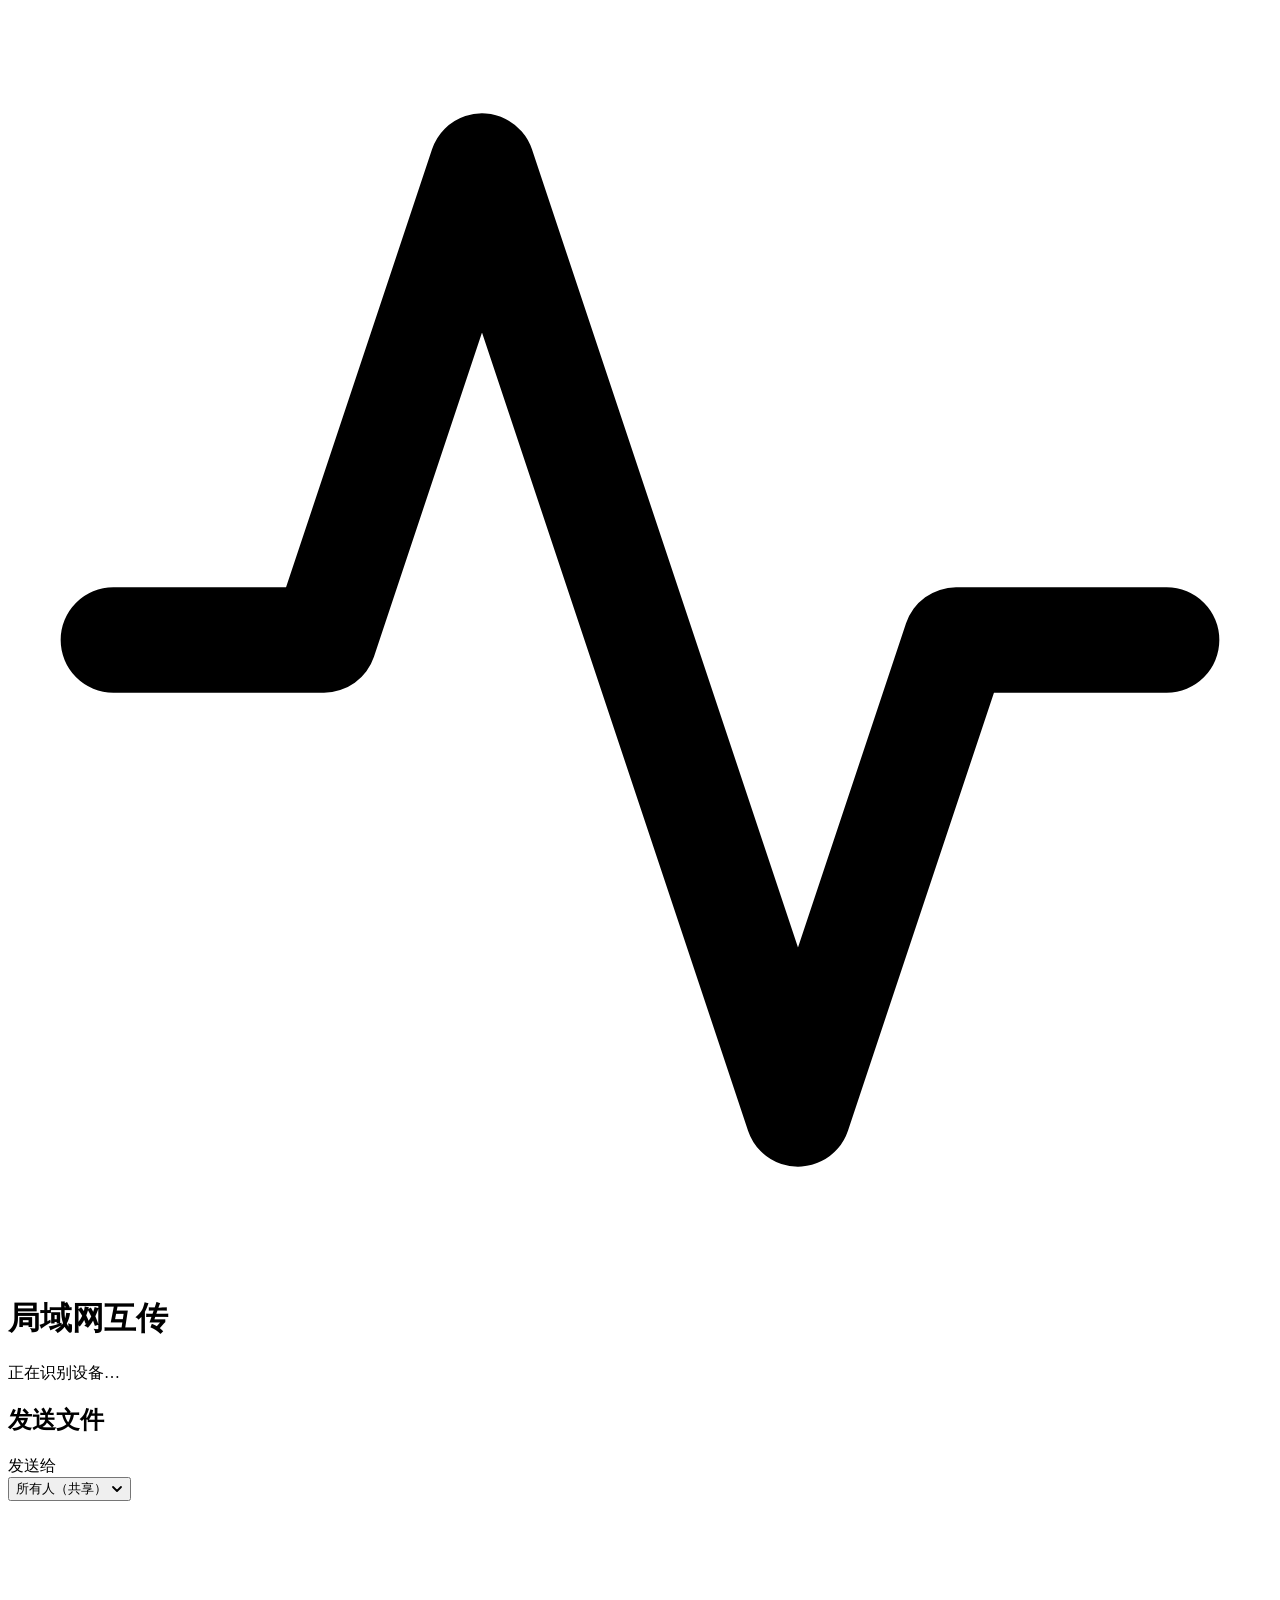
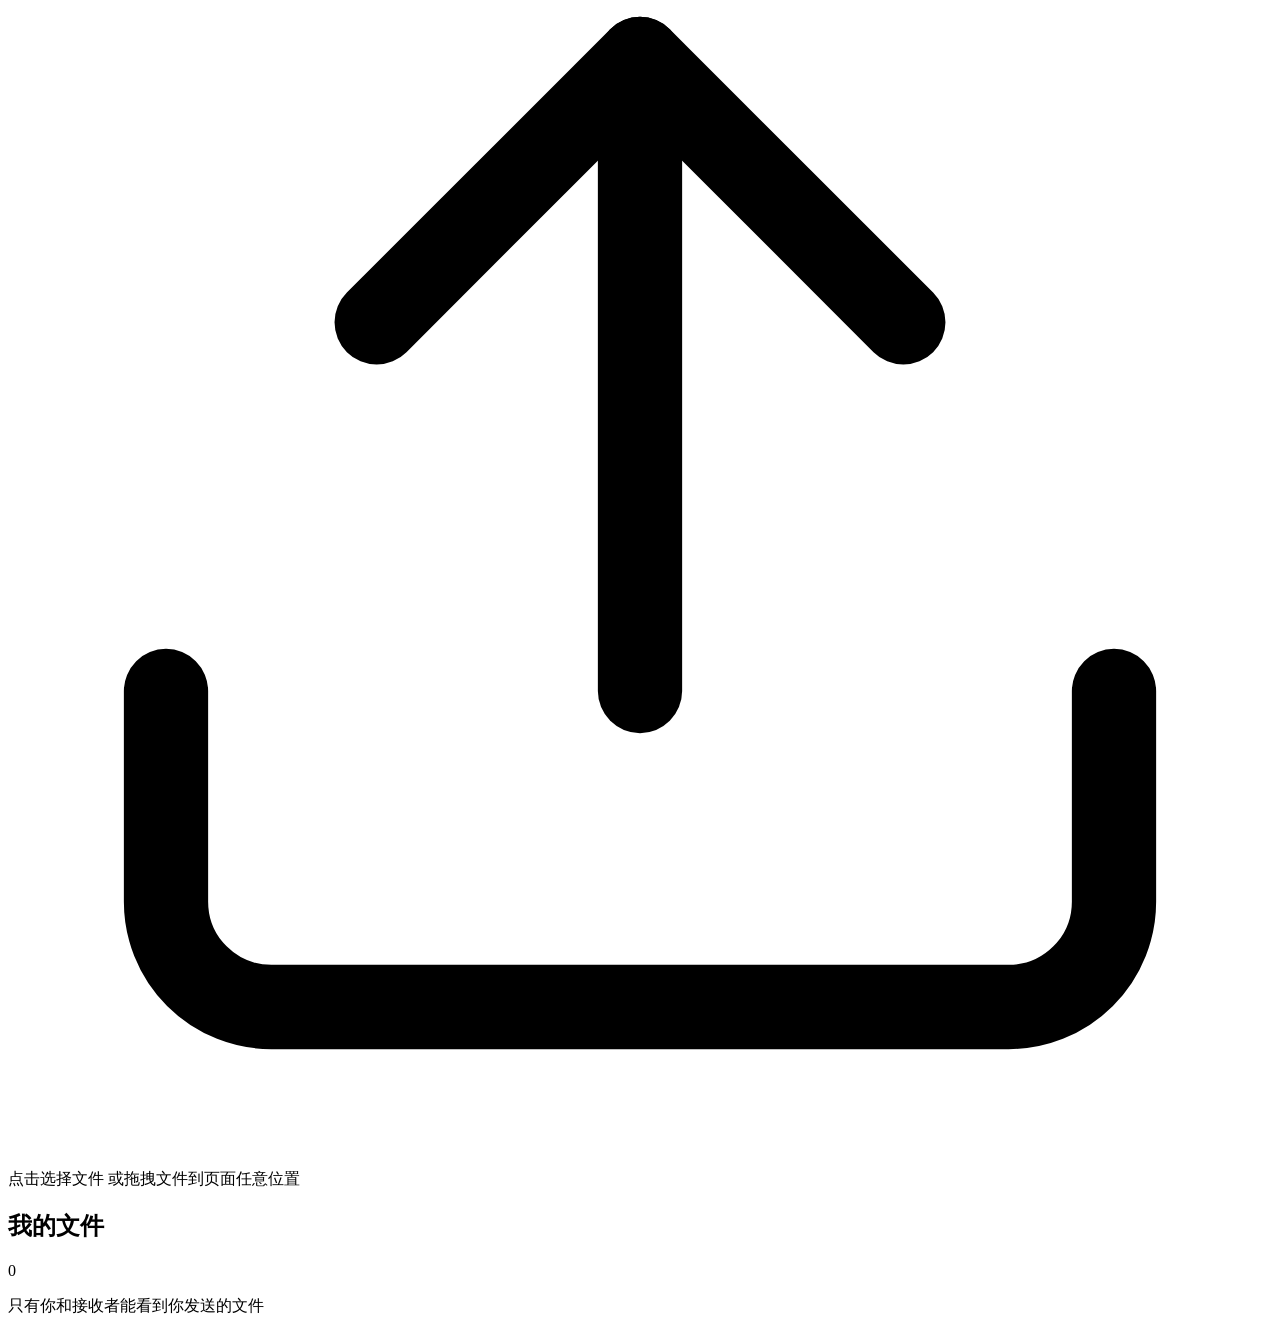
==== web/index.html @ 1f90406c "1.0版本" ====
<!doctype html>
<html lang="zh-CN">
<head>
<meta charset="utf-8">
<meta name="viewport" content="width=device-width, initial-scale=1, viewport-fit=cover">
<meta name="color-scheme" content="light dark">
<title>局域网互传</title>
<link rel="stylesheet" href="/static/style.css">
</head>
<body>
<div class="wrap">
  <header class="hero">
    <div class="hero-left">
      <div class="logo">
        <svg viewBox="0 0 24 24" fill="none" stroke="currentColor" stroke-width="2" stroke-linecap="round" stroke-linejoin="round">
          <path d="M22 12h-4l-3 9L9 3l-3 9H2"/>
        </svg>
      </div>
      <div>
        <h1>局域网互传</h1>
        <p class="sub" id="meLabel">正在识别设备…</p>
      </div>
    </div>
    <div class="peer-pill" id="peerPill" hidden>
      <span class="dot"></span>
      <span id="peerPillText">0 台设备在线</span>
    </div>
  </header>

  <section class="card send-card">
    <div class="card-head">
      <h2>发送文件</h2>
    </div>

    <div class="send-target">
      <span class="send-target-label">发送给</span>
      <div class="target-dropdown" id="targetDropdown">
        <button type="button" class="target-btn" id="targetBtn" aria-haspopup="listbox" aria-expanded="false">
          <span class="target-btn-text" id="targetBtnText">所有人（共享）</span>
          <svg class="target-btn-arrow" width="12" height="8" viewBox="0 0 12 8" fill="none" stroke="currentColor" stroke-width="1.8" stroke-linecap="round" stroke-linejoin="round"><path d="M2 2l4 4 4-4"/></svg>
        </button>
        <ul class="target-menu" id="targetMenu" hidden role="listbox"></ul>
      </div>
      <select id="targetSelect" hidden>
        <option value="__none__" selected>请选择接收者…</option>
        <option value="">所有人（共享）</option>
      </select>
    </div>

    <label class="dropzone" id="dropzone" for="fileInput">
      <svg viewBox="0 0 24 24" fill="none" stroke="currentColor" stroke-width="1.6"
           stroke-linecap="round" stroke-linejoin="round">
        <path d="M21 15v4a2 2 0 0 1-2 2H5a2 2 0 0 1-2-2v-4"/>
        <polyline points="17 8 12 3 7 8"/>
        <line x1="12" y1="3" x2="12" y2="15"/>
      </svg>
      <span class="dz-label">点击选择文件</span>
      <span class="dz-hint">或拖拽文件到页面任意位置</span>
    </label>
    <input type="file" id="fileInput" multiple hidden>

    <div class="queue" id="queuePanel" hidden>
      <div class="queue-head">
        <span class="queue-summary" id="queueSummary"></span>
        <div class="queue-actions">
          <button class="mini-btn" id="pauseAllBtn">全部暂停</button>
          <button class="mini-btn" id="resumeAllBtn">全部继续</button>
          <button class="mini-btn" id="clearDoneBtn">清除已完成</button>
          <button class="mini-btn" id="clearAllBtn">全部清除</button>
        </div>
      </div>
      <ul class="queue-list" id="queueList"></ul>
    </div>
  </section>

  <section class="card">
    <div class="card-head">
      <h2>我的文件</h2>
      <span class="badge" id="fileCount">0</span>
    </div>
    <ul class="file-list" id="fileList"></ul>
  </section>

  <footer class="foot">
    <span>只有你和接收者能看到你发送的文件</span>
  </footer>
</div>

<script src="/static/app.js"></script>
</body>
</html>
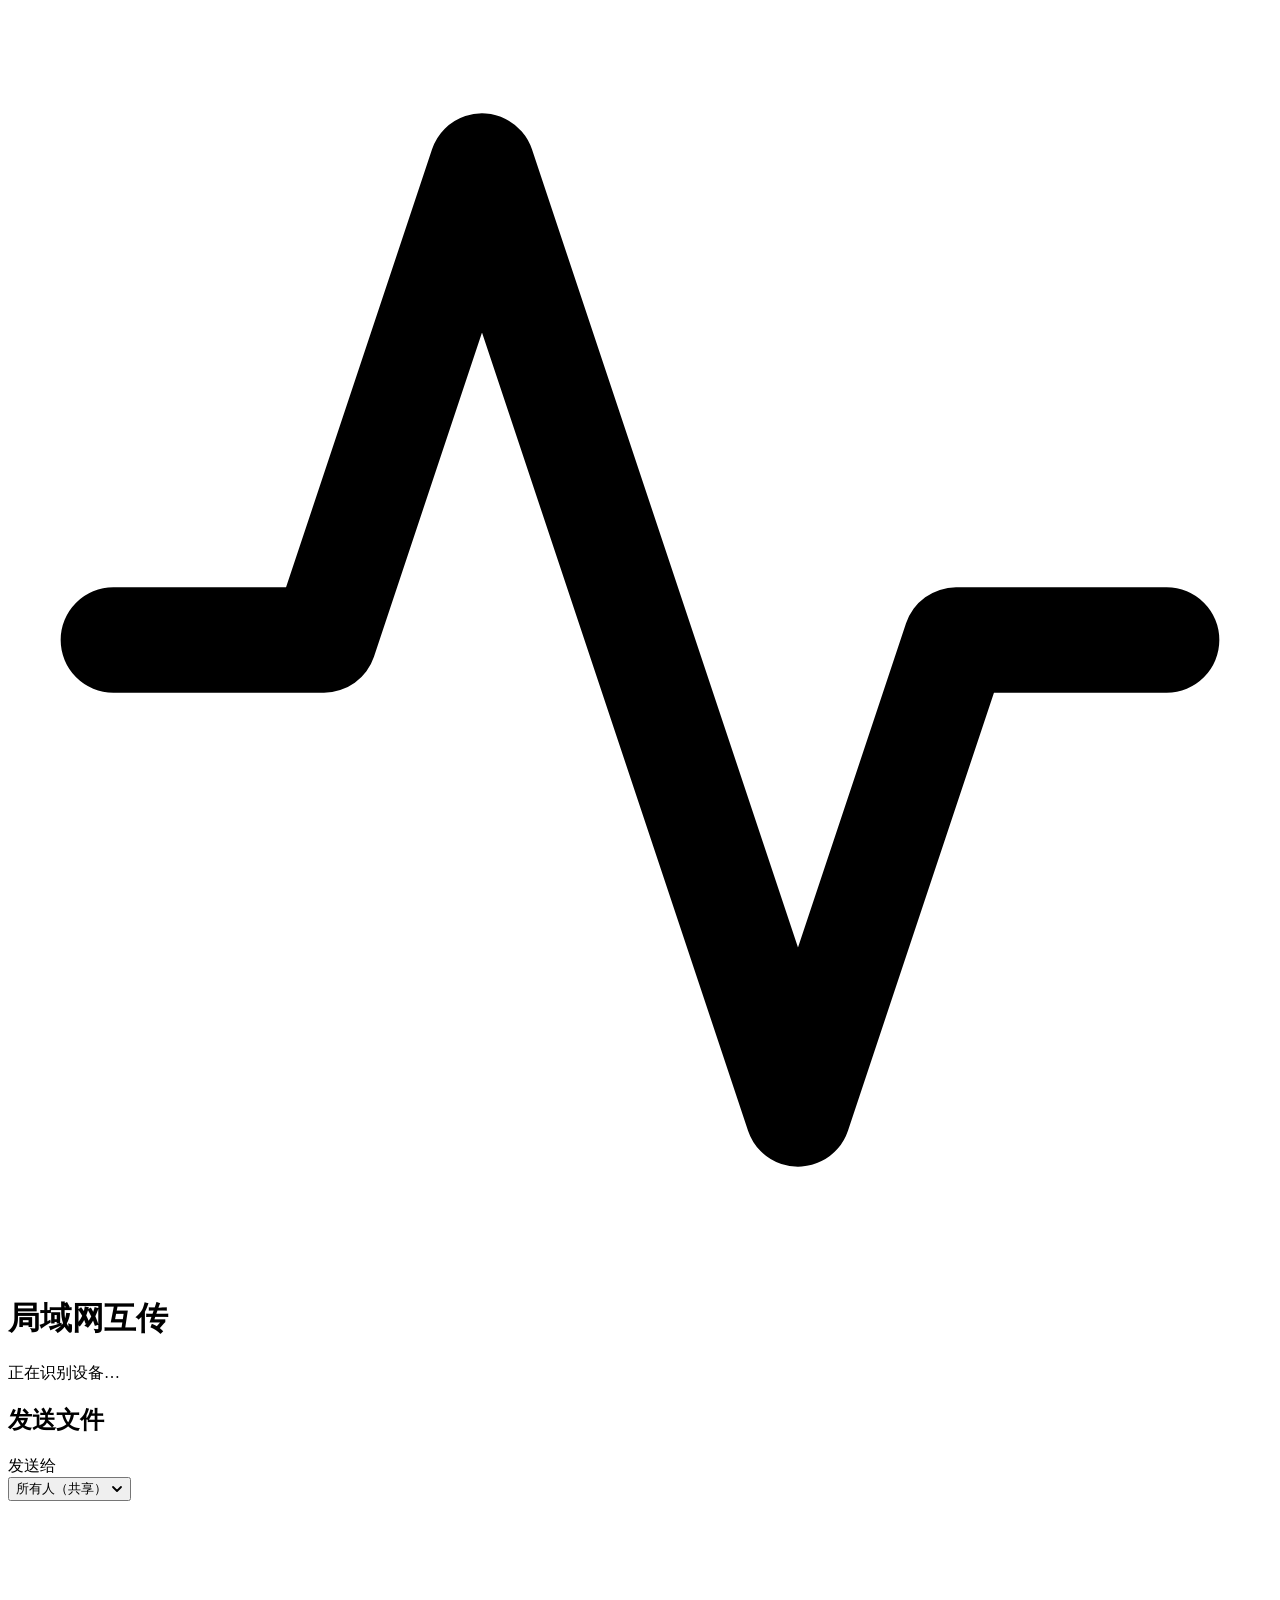
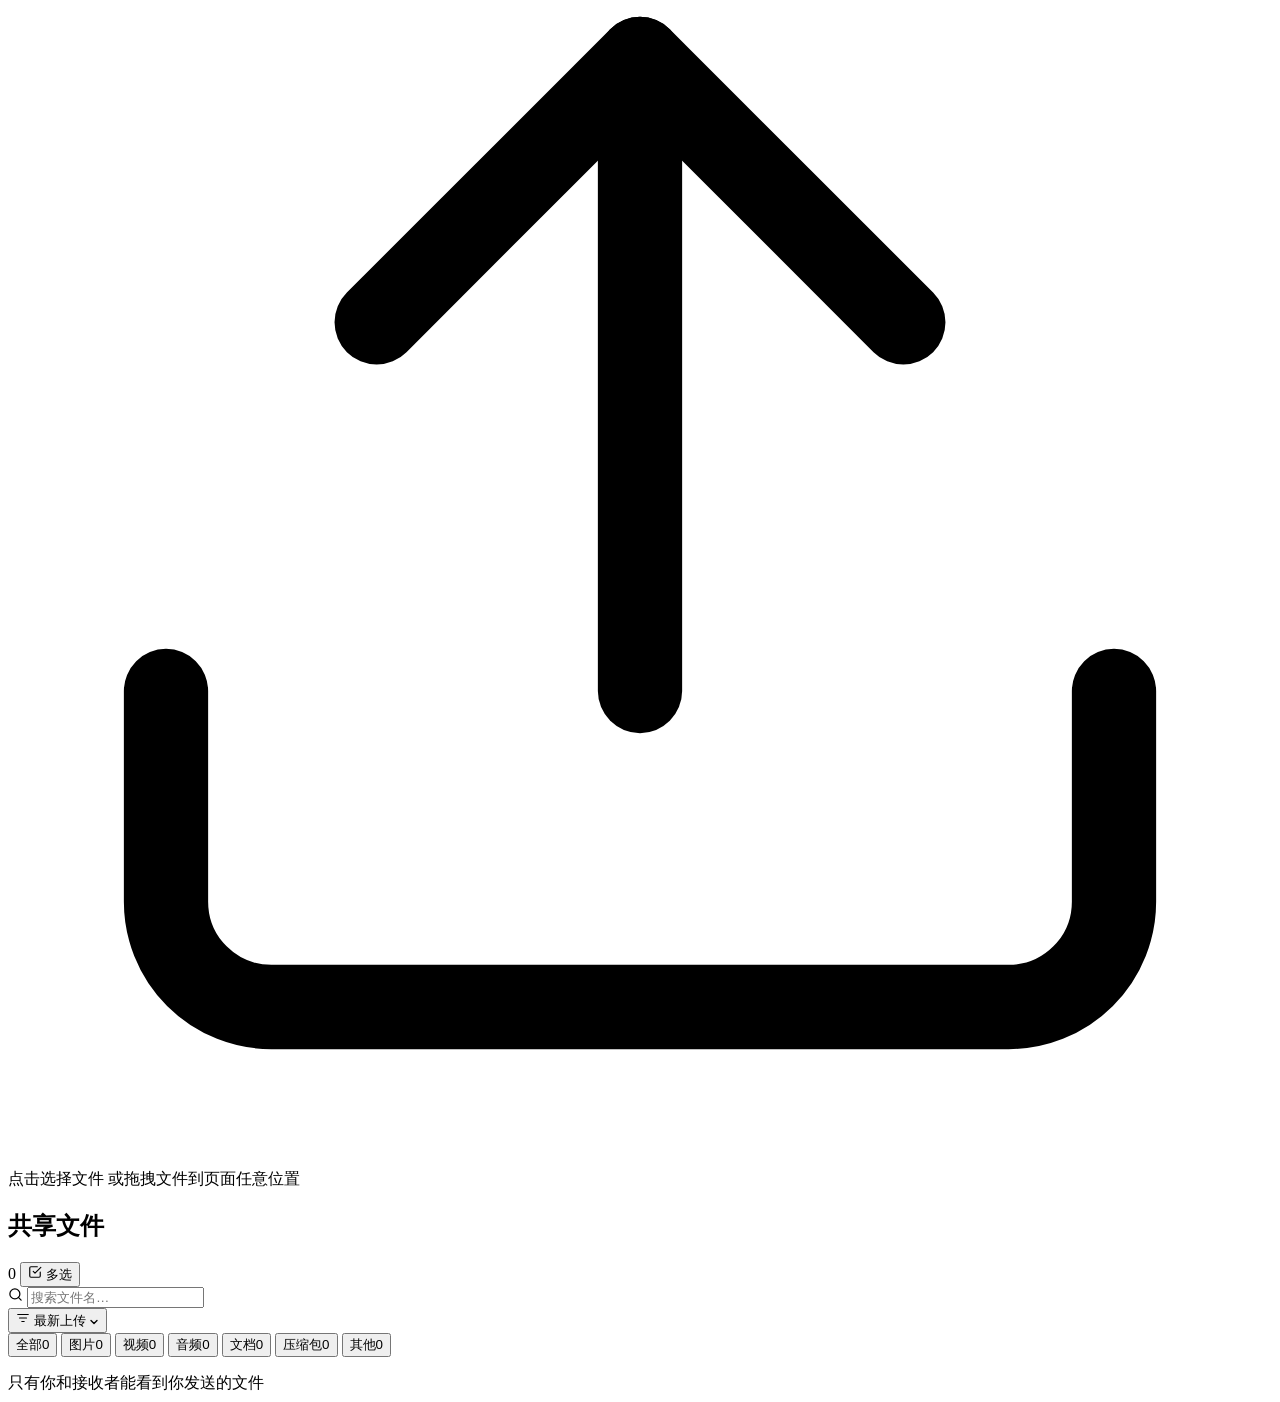
==== commit 323c196c: "1. Optimization of shared file display 2. Optimization of file download operations" ====
--- a/web/index.html
+++ b/web/index.html
@@ -73,11 +73,73 @@
     </div>
   </section>
 
-  <section class="card">
+  <section class="card files-card">
     <div class="card-head">
-      <h2>我的文件</h2>
-      <span class="badge" id="fileCount">0</span>
+      <h2>共享文件</h2>
+      <div class="card-head-actions">
+        <div class="file-head-normal" id="fileHeadNormal">
+          <span class="badge" id="fileCount">0</span>
+          <button type="button" class="files-select-btn" id="fileSelectBtn" title="多选">
+            <svg width="14" height="14" viewBox="0 0 24 24" fill="none" stroke="currentColor" stroke-width="2" stroke-linecap="round" stroke-linejoin="round"><polyline points="9 11 12 14 22 4"/><path d="M21 12v7a2 2 0 0 1-2 2H5a2 2 0 0 1-2-2V5a2 2 0 0 1 2-2h11"/></svg>
+            <span class="files-select-btn-text">多选</span>
+          </button>
+        </div>
+        <div class="file-head-select" id="fileHeadSelect" hidden>
+          <span class="files-selected-info" id="fileSelectedInfo">已选 0 项</span>
+          <button type="button" class="mini-btn" id="fileSelectAllBtn">全选</button>
+          <button type="button" class="mini-btn primary" id="fileZipBtn" disabled>
+            <svg width="13" height="13" viewBox="0 0 24 24" fill="none" stroke="currentColor" stroke-width="2" stroke-linecap="round" stroke-linejoin="round" style="vertical-align:-2px;margin-right:4px;"><path d="M21 15v4a2 2 0 0 1-2 2H5a2 2 0 0 1-2-2v-4"/><polyline points="7 10 12 15 17 10"/><line x1="12" y1="15" x2="12" y2="3"/></svg><span class="file-zip-text">打包下载</span>
+          </button>
+          <button type="button" class="files-select-btn" id="fileSelectExitBtn" title="退出多选">
+            <svg width="14" height="14" viewBox="0 0 24 24" fill="none" stroke="currentColor" stroke-width="2.5" stroke-linecap="round"><line x1="18" y1="6" x2="6" y2="18"/><line x1="6" y1="6" x2="18" y2="18"/></svg>
+          </button>
+        </div>
+      </div>
     </div>
+
+    <div class="files-toolbar">
+      <div class="files-search">
+        <svg class="files-search-icon" width="15" height="15" viewBox="0 0 24 24" fill="none" stroke="currentColor" stroke-width="2" stroke-linecap="round" stroke-linejoin="round"><circle cx="11" cy="11" r="8"/><line x1="21" y1="21" x2="16.65" y2="16.65"/></svg>
+        <input type="search" id="fileSearch" placeholder="搜索文件名…" autocomplete="off" spellcheck="false" enterkeyhint="search">
+        <button type="button" class="files-search-clear" id="fileSearchClear" hidden aria-label="清除">
+          <svg width="14" height="14" viewBox="0 0 24 24" fill="none" stroke="currentColor" stroke-width="2.5" stroke-linecap="round"><line x1="18" y1="6" x2="6" y2="18"/><line x1="6" y1="6" x2="18" y2="18"/></svg>
+        </button>
+      </div>
+
+      <div class="files-sort" id="fileSortDropdown">
+        <button type="button" class="files-sort-btn" id="fileSortBtn" aria-haspopup="listbox" aria-expanded="false" title="排序">
+          <svg width="14" height="14" viewBox="0 0 24 24" fill="none" stroke="currentColor" stroke-width="2" stroke-linecap="round" stroke-linejoin="round"><path d="M3 6h18M6 12h12M10 18h4"/></svg>
+          <span id="fileSortLabel">最新上传</span>
+          <svg class="files-sort-arrow" width="10" height="6" viewBox="0 0 12 8" fill="none" stroke="currentColor" stroke-width="1.8" stroke-linecap="round" stroke-linejoin="round"><path d="M2 2l4 4 4-4"/></svg>
+        </button>
+        <ul class="files-sort-menu" id="fileSortMenu" hidden role="listbox"></ul>
+      </div>
+    </div>
+
+    <div class="files-tabs" id="fileTabs" role="tablist">
+      <button type="button" class="files-tab is-active" data-cat="all" role="tab">
+        <span>全部</span><span class="files-tab-count" data-cat-count="all">0</span>
+      </button>
+      <button type="button" class="files-tab" data-cat="img" role="tab">
+        <span>图片</span><span class="files-tab-count" data-cat-count="img">0</span>
+      </button>
+      <button type="button" class="files-tab" data-cat="vid" role="tab">
+        <span>视频</span><span class="files-tab-count" data-cat-count="vid">0</span>
+      </button>
+      <button type="button" class="files-tab" data-cat="aud" role="tab">
+        <span>音频</span><span class="files-tab-count" data-cat-count="aud">0</span>
+      </button>
+      <button type="button" class="files-tab" data-cat="doc" role="tab">
+        <span>文档</span><span class="files-tab-count" data-cat-count="doc">0</span>
+      </button>
+      <button type="button" class="files-tab" data-cat="zip" role="tab">
+        <span>压缩包</span><span class="files-tab-count" data-cat-count="zip">0</span>
+      </button>
+      <button type="button" class="files-tab" data-cat="other" role="tab">
+        <span>其他</span><span class="files-tab-count" data-cat-count="other">0</span>
+      </button>
+    </div>
+
     <ul class="file-list" id="fileList"></ul>
   </section>
 
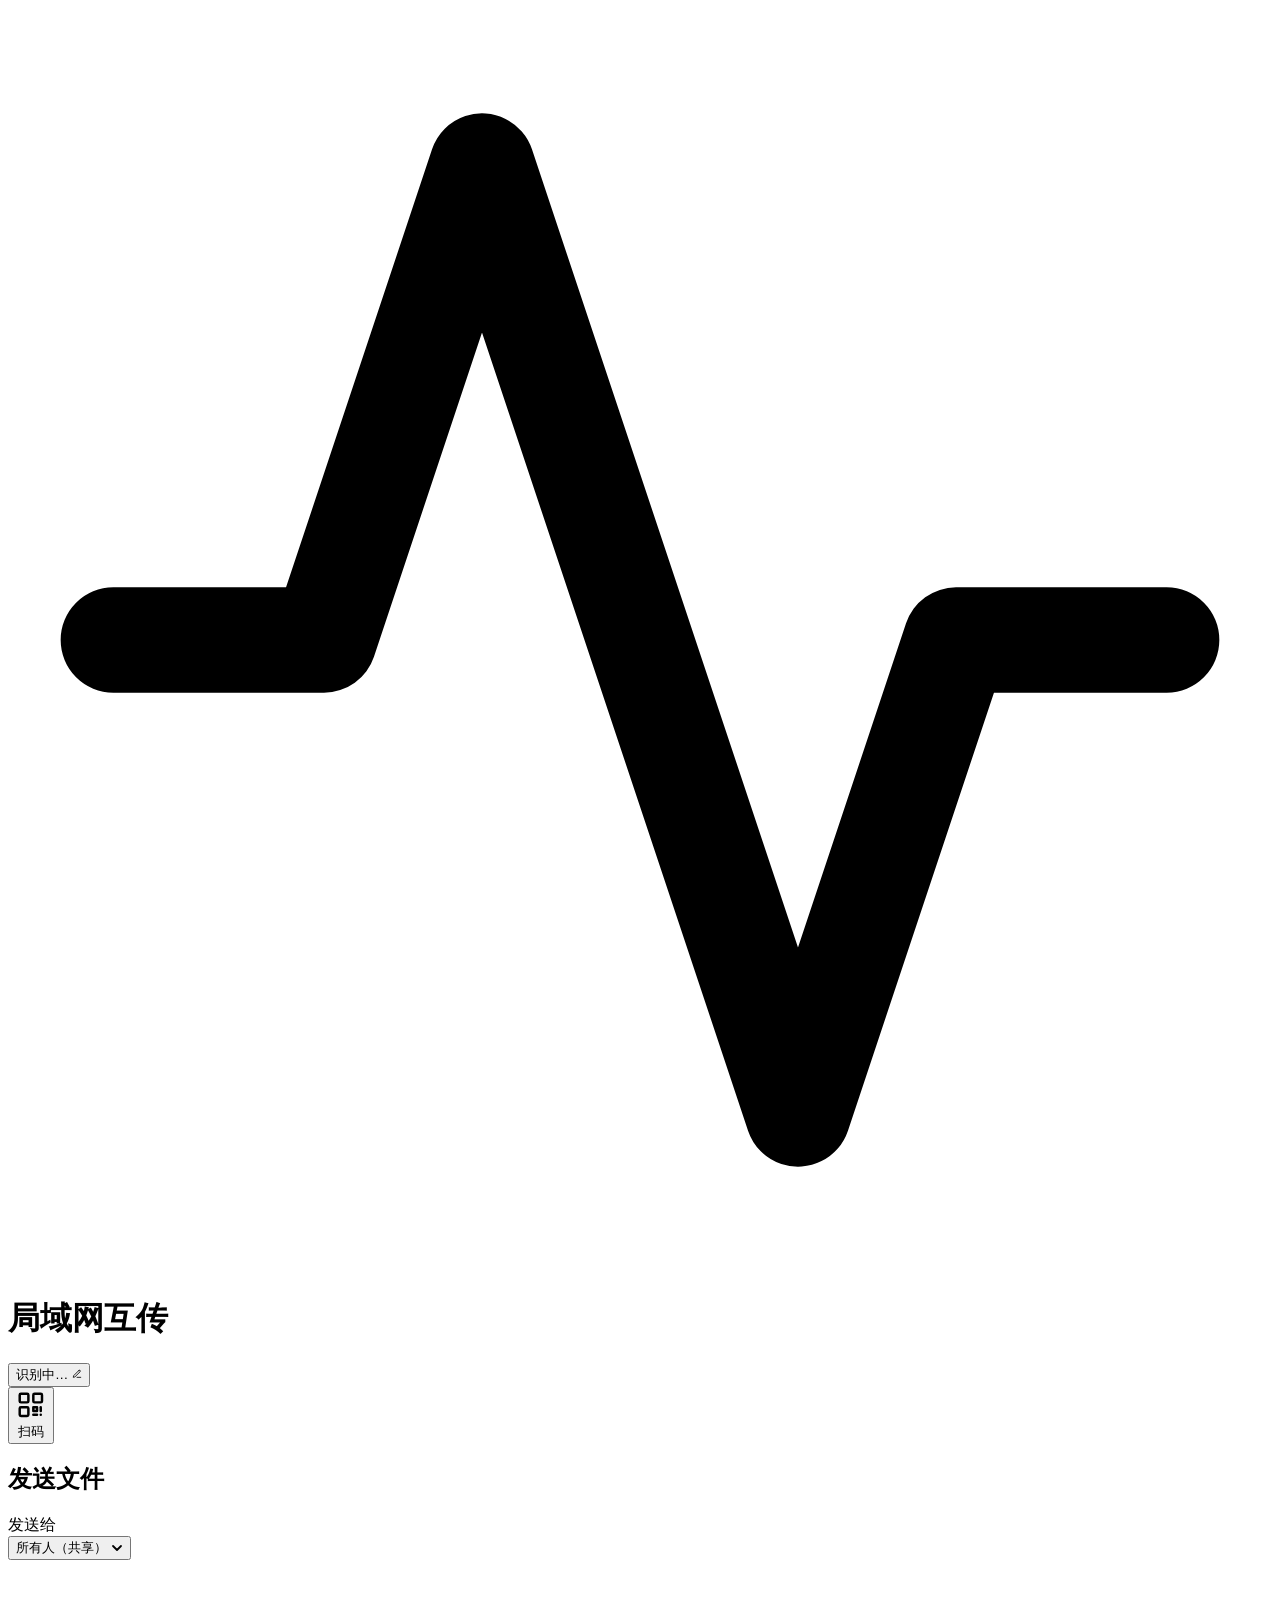
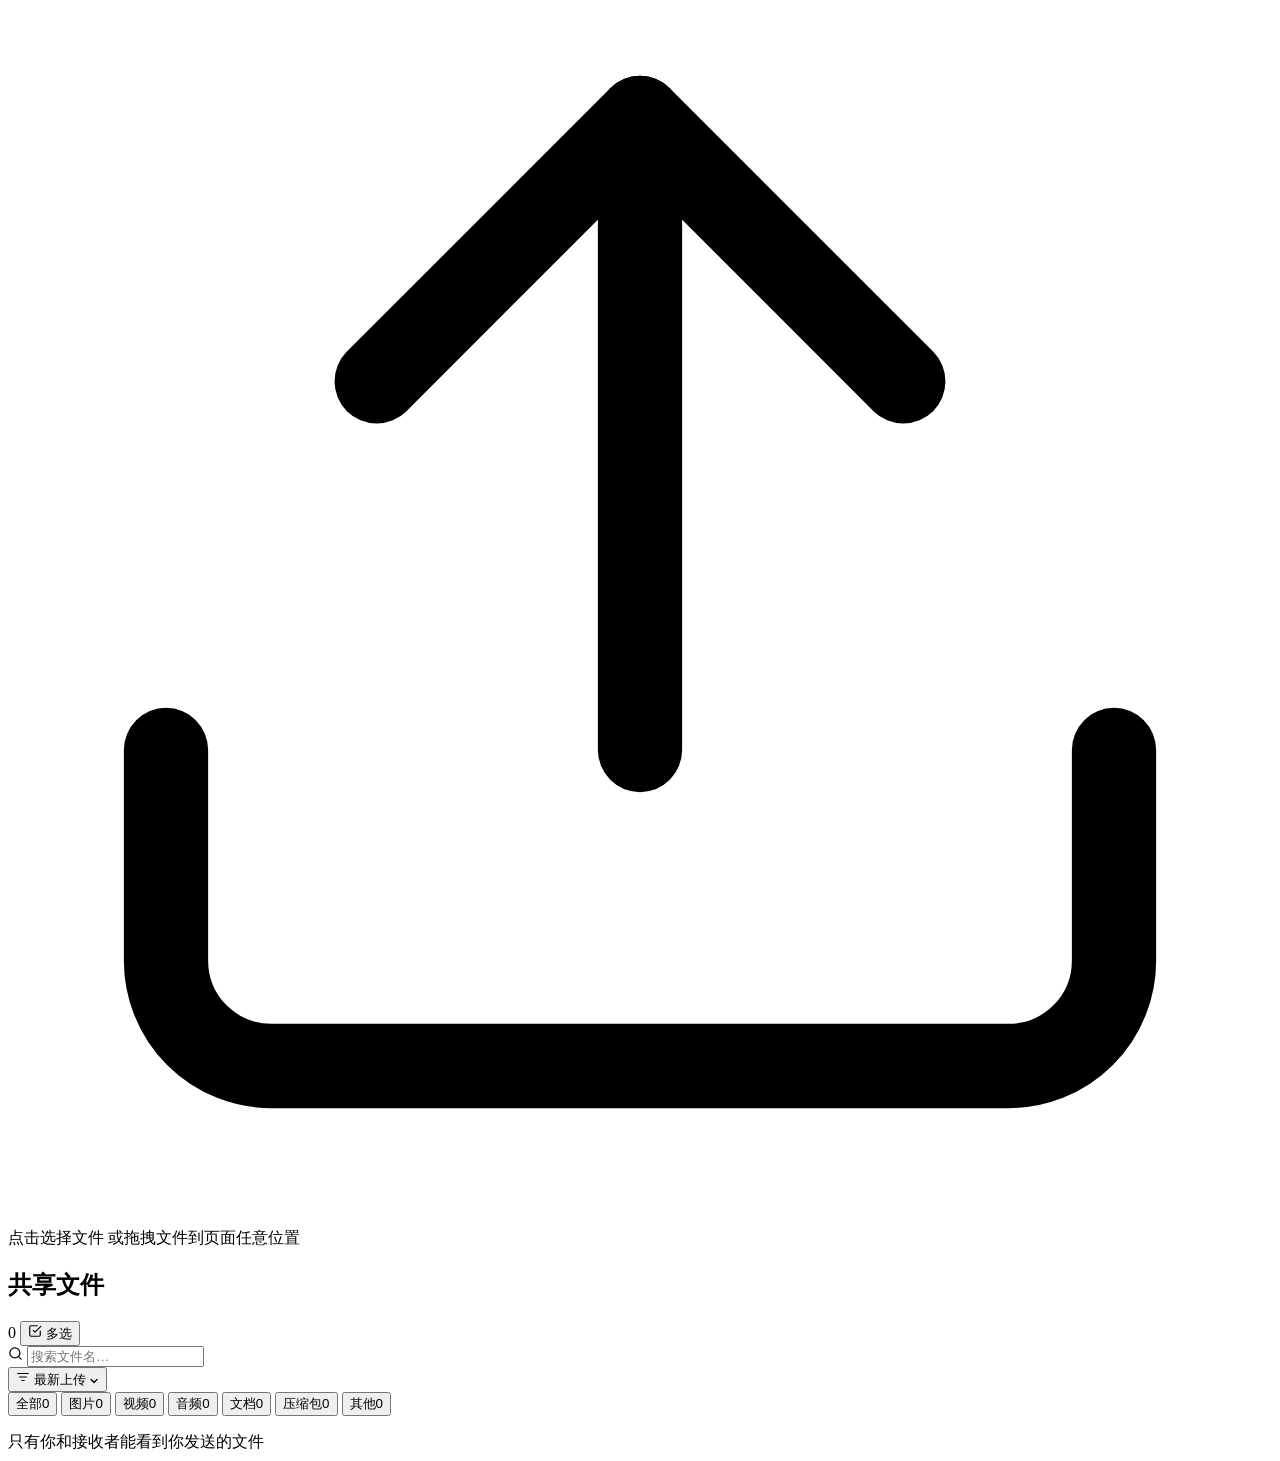
==== commit b5f6b123: "1、网页端增加二维码显示 2、网页端界面优化" ====
--- a/web/index.html
+++ b/web/index.html
@@ -16,20 +16,38 @@
           <path d="M22 12h-4l-3 9L9 3l-3 9H2"/>
         </svg>
       </div>
-      <div>
+      <div class="hero-info">
         <h1>局域网互传</h1>
-        <p class="sub" id="meLabel">正在识别设备…</p>
+        <button type="button" class="device-chip" id="deviceChip" title="点击修改设备名">
+          <span class="device-chip-name" id="deviceChipName">识别中…</span>
+          <svg class="device-chip-arrow" width="10" height="10" viewBox="0 0 24 24" fill="none" stroke="currentColor" stroke-width="2" stroke-linecap="round" stroke-linejoin="round"><path d="M12 20h9"/><path d="M16.5 3.5a2.121 2.121 0 0 1 3 3L7 19l-4 1 1-4L16.5 3.5z"/></svg>
+        </button>
       </div>
     </div>
-    <div class="peer-pill" id="peerPill" hidden>
-      <span class="dot"></span>
-      <span id="peerPillText">0 台设备在线</span>
+    <div class="hero-right">
+      <button type="button" class="qr-open-btn" id="qrOpenBtn" title="扫码连接">
+        <svg viewBox="0 0 24 24" fill="none" stroke="currentColor"
+             stroke-width="2" stroke-linecap="round" stroke-linejoin="round">
+          <rect x="3" y="3" width="7" height="7" rx="1"/>
+          <rect x="14" y="3" width="7" height="7" rx="1"/>
+          <rect x="3" y="14" width="7" height="7" rx="1"/>
+          <path d="M14 14h3v3h-3z"/>
+          <path d="M20 14v3"/>
+          <path d="M14 20h3"/>
+          <path d="M20 20h.01"/>
+        </svg>
+        <span class="qr-open-btn-text">扫码</span>
+      </button>
     </div>
   </header>
 
   <section class="card send-card">
     <div class="card-head">
       <h2>发送文件</h2>
+      <div class="peer-pill" id="peerPill" hidden>
+        <span class="dot"></span>
+        <span id="peerPillText">0 台设备在线</span>
+      </div>
     </div>
 
     <div class="send-target">
@@ -141,6 +159,22 @@
     </div>
 
     <ul class="file-list" id="fileList"></ul>
+
+    <div class="files-pager" id="filesPager" hidden>
+      <button type="button" class="pager-btn" id="pagerFirst" title="第一页">
+        <svg width="14" height="14" viewBox="0 0 24 24" fill="none" stroke="currentColor" stroke-width="2" stroke-linecap="round" stroke-linejoin="round"><polyline points="11 17 6 12 11 7"/><polyline points="18 17 13 12 18 7"/></svg>
+      </button>
+      <button type="button" class="pager-btn" id="pagerPrev" title="上一页">
+        <svg width="14" height="14" viewBox="0 0 24 24" fill="none" stroke="currentColor" stroke-width="2" stroke-linecap="round" stroke-linejoin="round"><polyline points="15 18 9 12 15 6"/></svg>
+      </button>
+      <span class="pager-info" id="pagerInfo">1 / 1</span>
+      <button type="button" class="pager-btn" id="pagerNext" title="下一页">
+        <svg width="14" height="14" viewBox="0 0 24 24" fill="none" stroke="currentColor" stroke-width="2" stroke-linecap="round" stroke-linejoin="round"><polyline points="9 18 15 12 9 6"/></svg>
+      </button>
+      <button type="button" class="pager-btn" id="pagerLast" title="最后一页">
+        <svg width="14" height="14" viewBox="0 0 24 24" fill="none" stroke="currentColor" stroke-width="2" stroke-linecap="round" stroke-linejoin="round"><polyline points="13 17 18 12 13 7"/><polyline points="6 17 11 12 6 7"/></svg>
+      </button>
+    </div>
   </section>
 
   <footer class="foot">
@@ -148,6 +182,8 @@
   </footer>
 </div>
 
+<script src="/static/jszip.min.js"></script>
+<script src="/static/docx-preview.min.js"></script>
 <script src="/static/app.js"></script>
 </body>
 </html>
